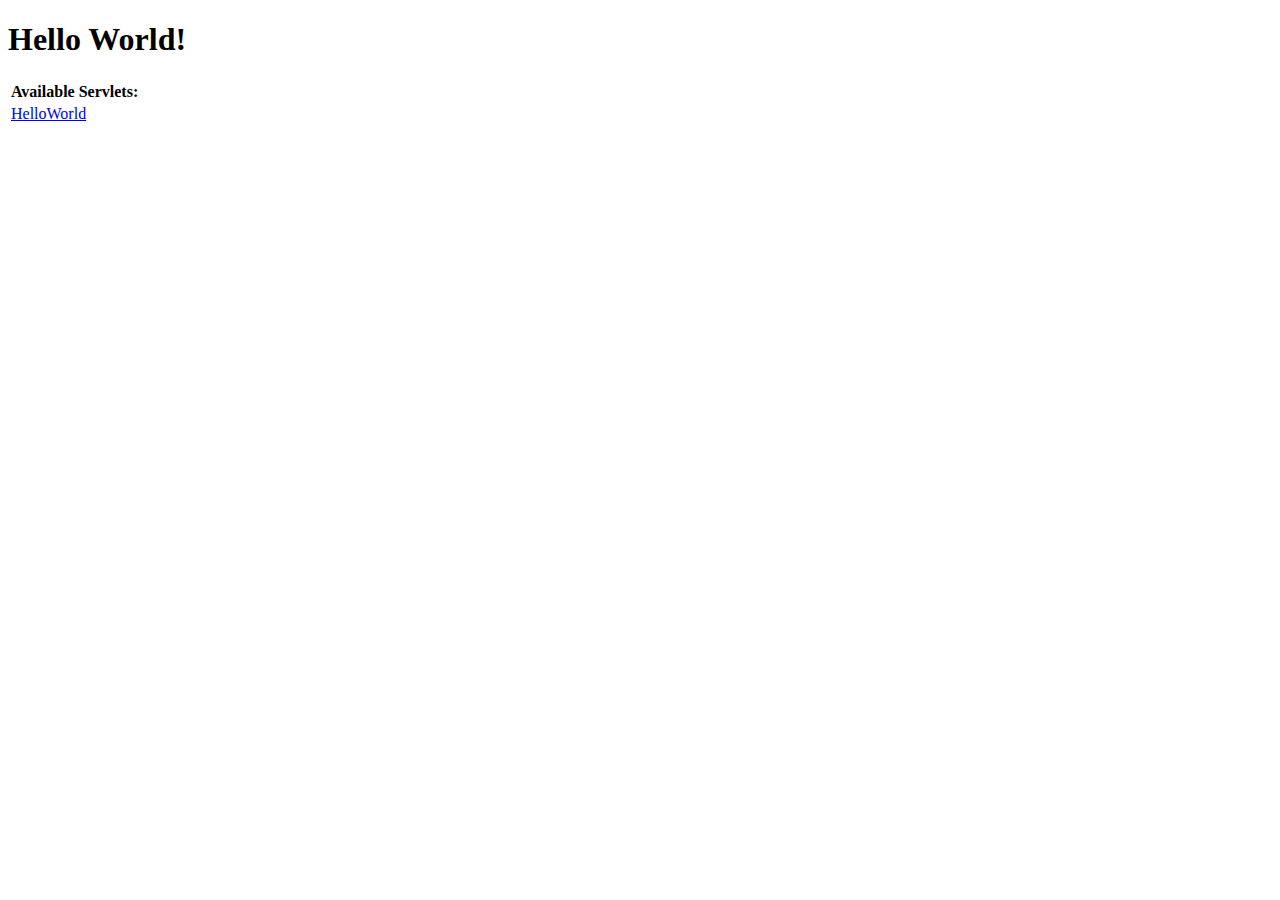
==== aiss-project-template/src/main/webapp/index.html @ 09671ca2 "0.0.1" ====
<!DOCTYPE html> 
<html>
  <head>
    <meta http-equiv="content-type" content="text/html; charset=UTF-8">
    <title>Hello World</title>
  </head>

  <body>
    <h1>Hello World!</h1>
	
    <table>
      <tr>
        <td colspan="2" style="font-weight:bold;">Available Servlets:</td>        
      </tr>
      <tr>
        <td><a href="helloworld">HelloWorld</a></td>
      </tr>
    </table>
  </body>
</html>
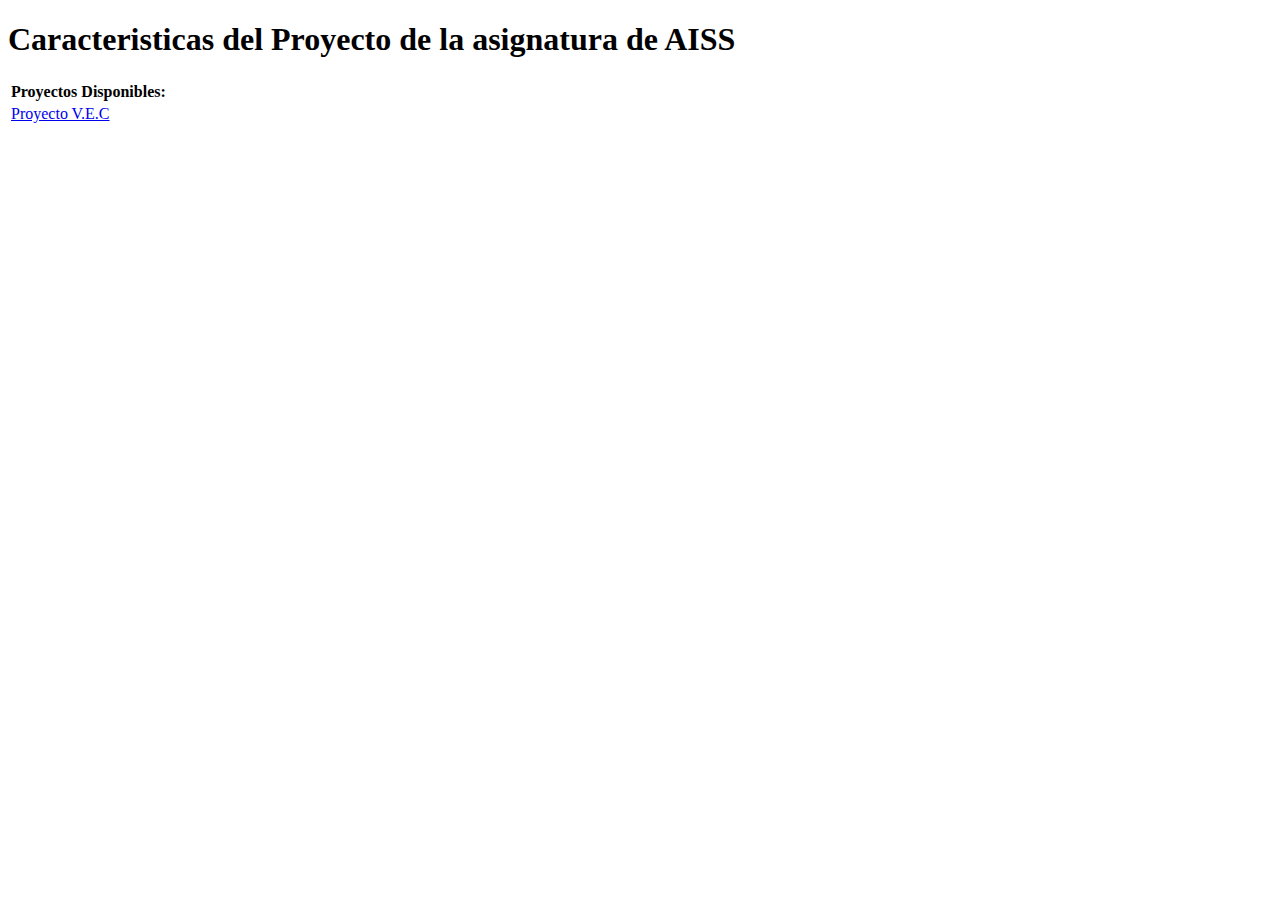
==== commit 5c0afe01: "0.0.1" ====
--- a/aiss-project-template/src/main/webapp/index.html
+++ b/aiss-project-template/src/main/webapp/index.html
@@ -2,18 +2,18 @@
 <html>
   <head>
     <meta http-equiv="content-type" content="text/html; charset=UTF-8">
-    <title>Hello World</title>
+    <title>Proyecto AISS</title>
   </head>
 
   <body>
-    <h1>Hello World!</h1>
+    <h1>Caracteristicas del Proyecto de la asignatura de AISS</h1>
 	
     <table>
       <tr>
-        <td colspan="2" style="font-weight:bold;">Available Servlets:</td>        
+        <td colspan="2" style="font-weight:bold;">Proyectos Disponibles:</td>        
       </tr>
       <tr>
-        <td><a href="helloworld">HelloWorld</a></td>
+        <td><a href="helloworld">Proyecto V.E.C</a></td>
       </tr>
     </table>
   </body>
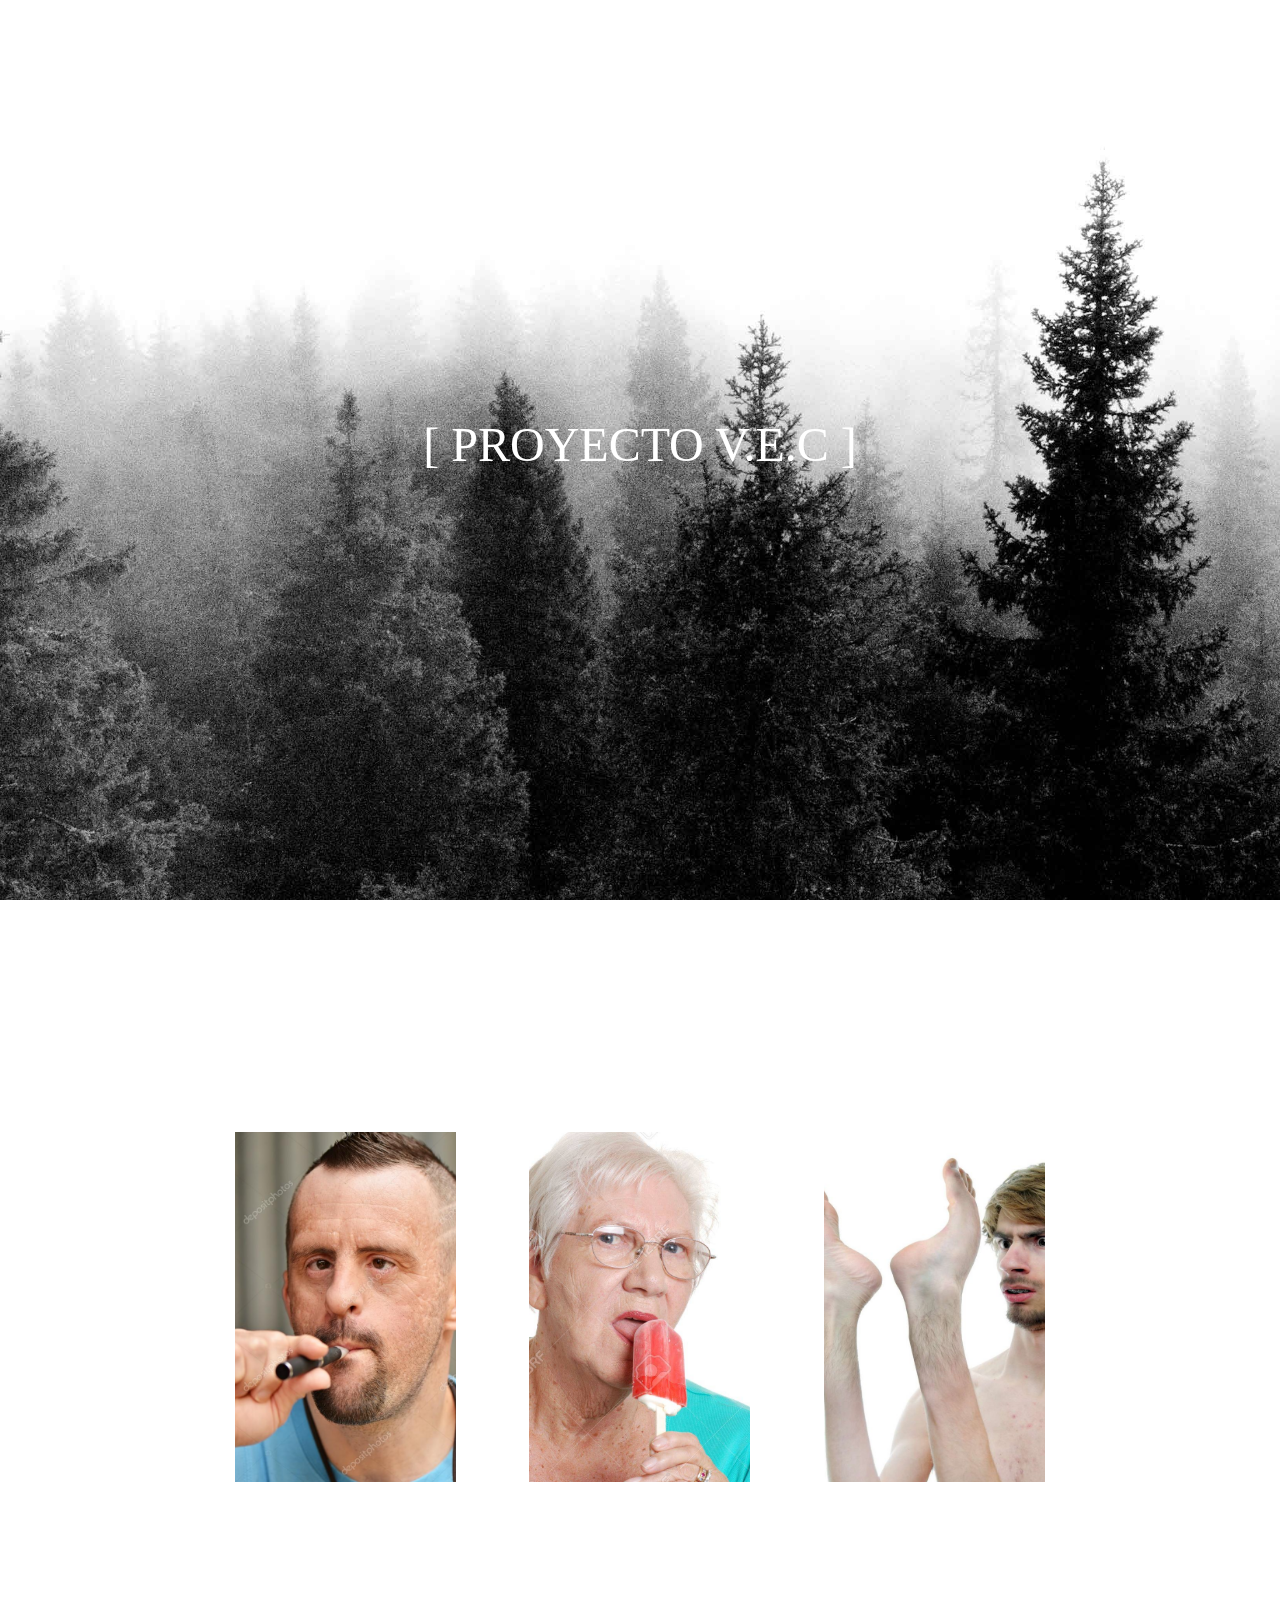
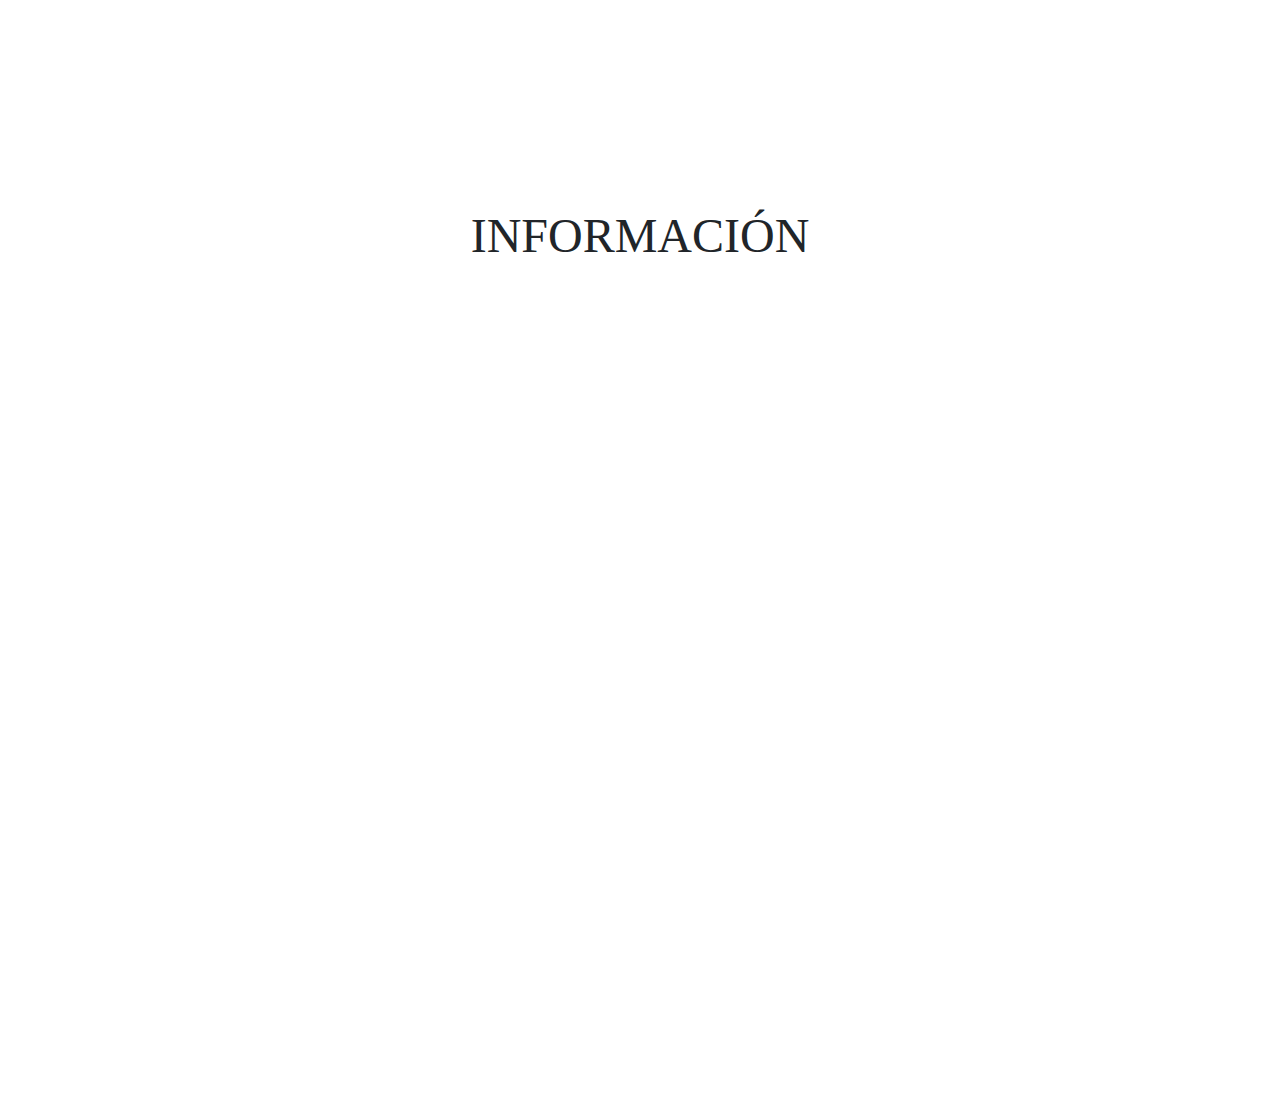
==== commit 7a1055dd: "0.0.1" ====
--- a/aiss-project-template/src/main/webapp/index.html
+++ b/aiss-project-template/src/main/webapp/index.html
@@ -1,20 +1,88 @@
 <!DOCTYPE html> 
 <html>
-  <head>
-    <meta http-equiv="content-type" content="text/html; charset=UTF-8">
-    <title>Proyecto AISS</title>
-  </head>
+	<head>
+		<meta http-equiv="content-type" content="text/html; charset=UTF-8">
+		<meta name="viewport" content="width=device-width, initial-scale=1.0">
+		<title>Proyecto AISS</title>
+		<link rel="stylesheet" type="text/css" href="style/main-style.css">
+		<link rel="stylesheet" href="https://maxcdn.bootstrapcdn.com/bootstrap/4.3.1/css/bootstrap.min.css">
+		<script src="https://ajax.googleapis.com/ajax/libs/jquery/3.3.1/jquery.min.js"></script>
+		<script src="https://cdnjs.cloudflare.com/ajax/libs/popper.js/1.14.7/umd/popper.min.js"></script>
+		<script src="https://maxcdn.bootstrapcdn.com/bootstrap/4.3.1/js/bootstrap.min.js"></script>
+	</head>
 
-  <body>
-    <h1>Caracteristicas del Proyecto de la asignatura de AISS</h1>
-	
-    <table>
-      <tr>
-        <td colspan="2" style="font-weight:bold;">Proyectos Disponibles:</td>        
-      </tr>
-      <tr>
-        <td><a href="helloworld">Proyecto V.E.C</a></td>
-      </tr>
-    </table>
-  </body>
+	<body>
+		<div class="image">
+			<div class="carousel-item active">
+				<div class="container title-section">
+					<div class="row title-cont">
+						<div class="col-md-12 mx-auto text-white ">
+							<p class="text-uppercase text-center my-1 title">[ proyecto v.e.c ]</p>
+						</div>
+					</div>
+				</div>
+			</div>						
+		</div>
+
+		<section class="m_s">
+			<div class="container">
+				<p class="text-uppercase text-center text-white py-5 title2">MIEMBROS</p>				
+
+				<div class="row">
+					<div class="col-md-10 col-md-offset-1 mx-auto px-5 my-5">
+						<div class="row ">
+
+							<div class="tarjeta col-lg-3 col-md-3 col-sm-4 col-xs-12 px-0" id="t1">
+								<div class="overlay-tarjeta text-center text-white">								
+									<div class="info-tarjeta">
+										<p>Carlos Pardos Pastor</p>					
+										<p>carparpas</p>
+										<p>carparpas@gmail.com</p>
+									</div>
+								</div>
+							</div>
+
+							<div class="tarjeta col-lg-3 col-md-3 col-sm-4 col-xs-12 px-0" id="t2">
+								<div class="overlay-tarjeta text-center text-white">								
+									<div class="info-tarjeta">
+										<p>Victor Muñoz Ramírez</p>					
+										<p>vicmunram</p>
+										<p>vicmunram@gmail.com</p>
+									</div>
+								</div>
+							</div>
+
+							<div class="tarjeta col-lg-3 col-md-3 col-sm-4 col-xs-12 px-0" id="t3">
+								<div class="overlay-tarjeta text-center text-white">							
+									<div class="info-tarjeta">
+										<p>Enrique Reina Gutiérrez</p>					
+										<p>enrreigut</p>
+										<p>enrreigut@gmail.com</p>
+									</div>
+								</div>
+							</div>
+
+						</div>
+					</div>
+
+					<div class="col-lg-4 col-md-4 col-sm-4 col-xs-4 mx-auto">
+						<p class="text-center text-white">Para más información, pasa el ratón por encima de las imágenes</p>
+					</div>
+				</div>
+			</div>
+		</section>
+
+		<section class="p_s">
+			<div class="container">
+				<p class="col-lg-4 col-md-4 col-sm-4 col-xs-4 mx-auto text-center text-black title2">INFORMACIÓN</p>
+
+				<div class="row">
+					
+				</div>
+				
+			</div>
+		</section>	
+
+		<!--<a href="helloworld">Proyecto V.E.C</a></td>-->	
+	</body>
 </html>
--- a/aiss-project-template/src/main/webapp/style/main-style.css
+++ b/aiss-project-template/src/main/webapp/style/main-style.css
@@ -0,0 +1,111 @@
+@import url('https://fonts.googleapis.com/css?family=Fugaz+One|Permanent+Marker|Staatliches|Berkshire+Swash|Abel');
+
+.image
+{
+	width: 100%;
+	height: 100vh;
+	background-image: url(../images/wp3.jpg);
+	background-size: cover;
+	background-position: center;
+	background-repeat: no-repeat;
+	background-attachment: fixed;
+	z-index: -10000;
+}
+
+.title-cont
+{
+	position: relative;
+	top: 45vh;	
+}
+.title
+{
+	font-weight: lighter;
+	font-family: 'Permanent Marker', cursive;
+	font-size: 3em;
+}
+
+.m_s
+{
+	width: 100%;
+	min-height: 100vh;
+	background-image: url(../images/wp2.jpg);
+	background-size: cover;
+	background-position: center;
+	background-repeat: no-repeat;
+	background-attachment: fixed;
+	z-index: -10000;
+}
+
+.title2
+{
+	font-weight: lighter;
+	font-family: 'Permanent Marker',cursive;
+	font-size: 3em;
+}
+
+.tarjeta
+{
+	position: relative;
+	margin: auto;
+	height: 350px;
+	background-repeat: no-repeat;
+	background-size: 135%;
+	background-position: center center;
+	overflow: hidden;
+	-webkit-transition: background-size 0.4s;
+}
+
+.tarjeta:hover
+{
+	cursor: pointer;
+	background-size: 150%;
+}
+
+.tarjeta:hover .overlay-tarjeta
+{
+	opacity: 0.9;
+}
+
+.overlay-tarjeta
+{
+	opacity: 0;
+	width: 100%;
+	height: 100%;
+	background-color:#000000;
+	left: 250px;
+	-webkit-transition:opacity 0.4s;
+}
+
+.info-tarjeta
+{
+	position: relative;
+	top: 35%;
+	width: 100%;
+	height: 100%;
+}
+
+#t1
+{
+	background-image: url(../images/perfil4.jpg);
+}
+
+#t2
+{
+	background-image: url(../images/perfil2.jpg);
+}
+
+#t3
+{
+	background-image: url(../images/perfil3.jpg);
+}
+
+.p_s
+{
+	width: 100%;
+	min-height: 100vh;
+	background-image: url(../images/wp9.jpg);
+	background-size: cover;
+	background-repeat: no-repeat;
+	background-attachment: fixed;
+	z-index: -10000;
+}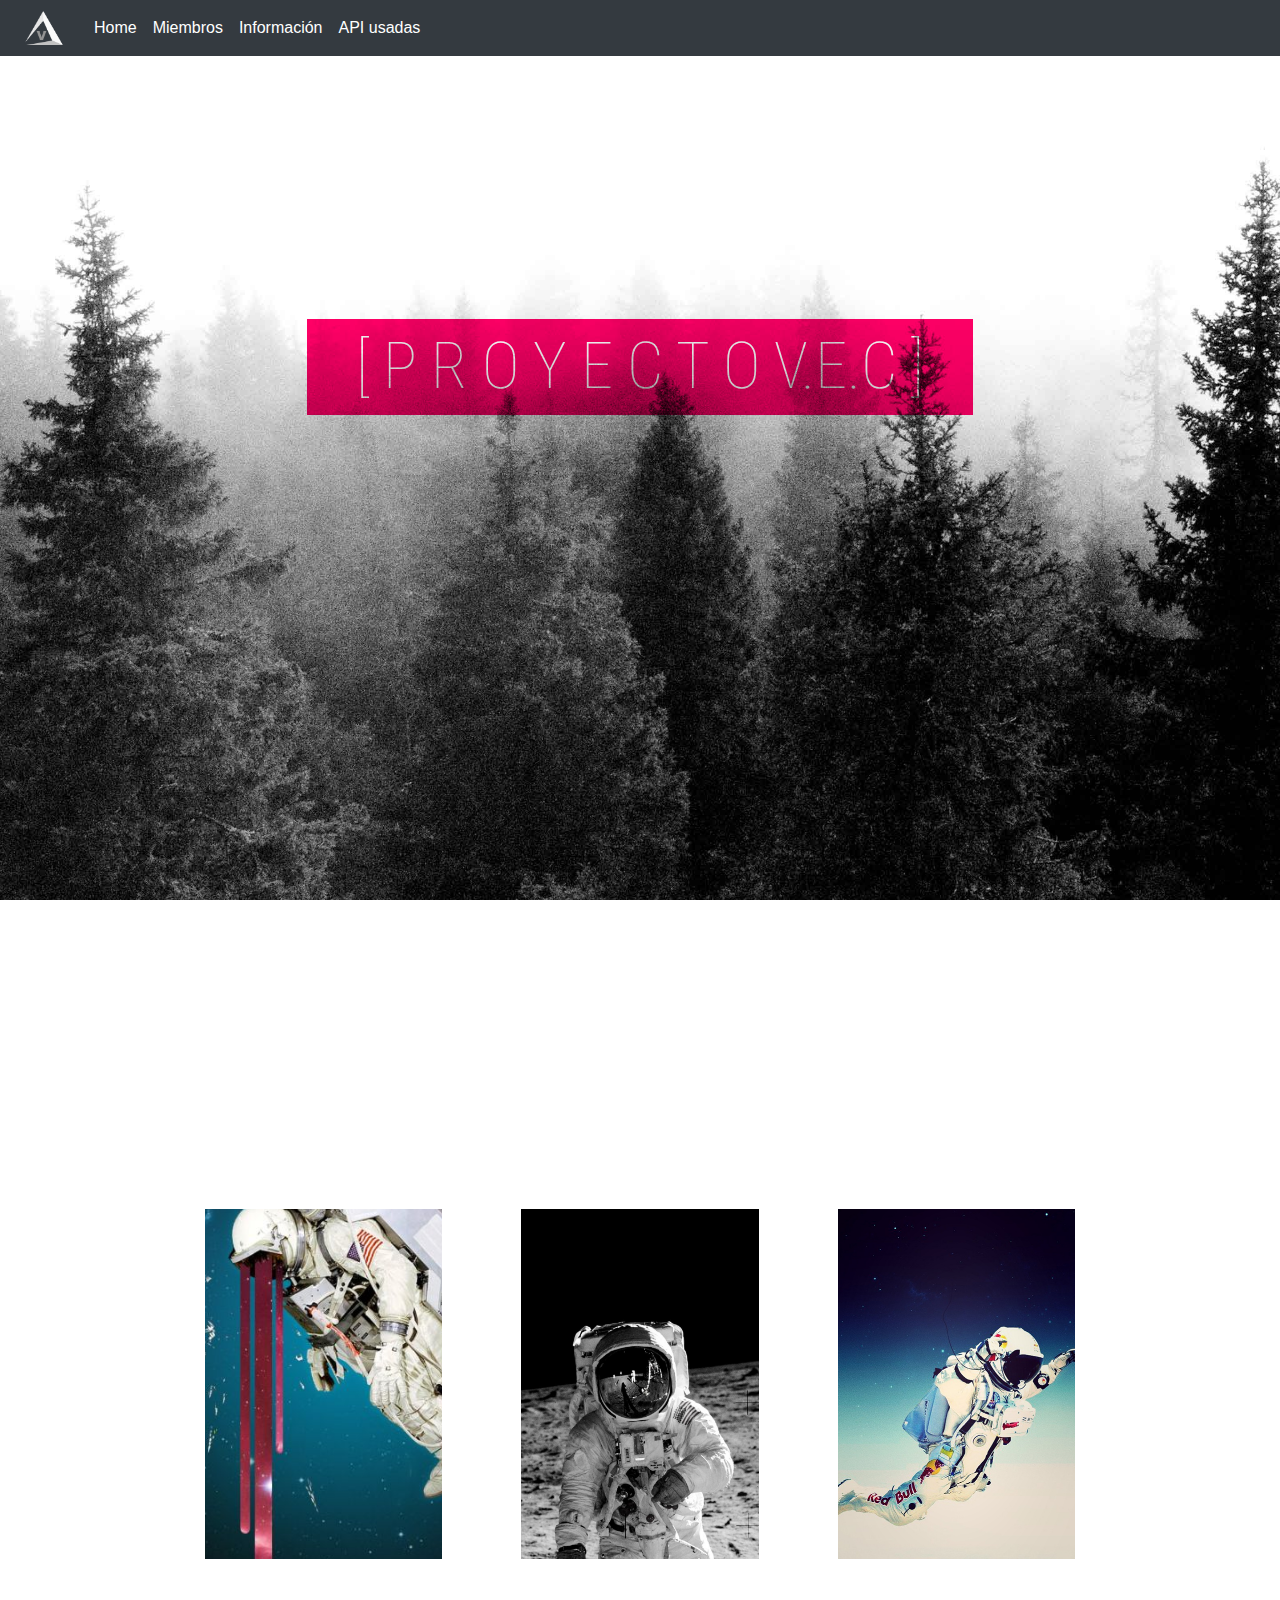
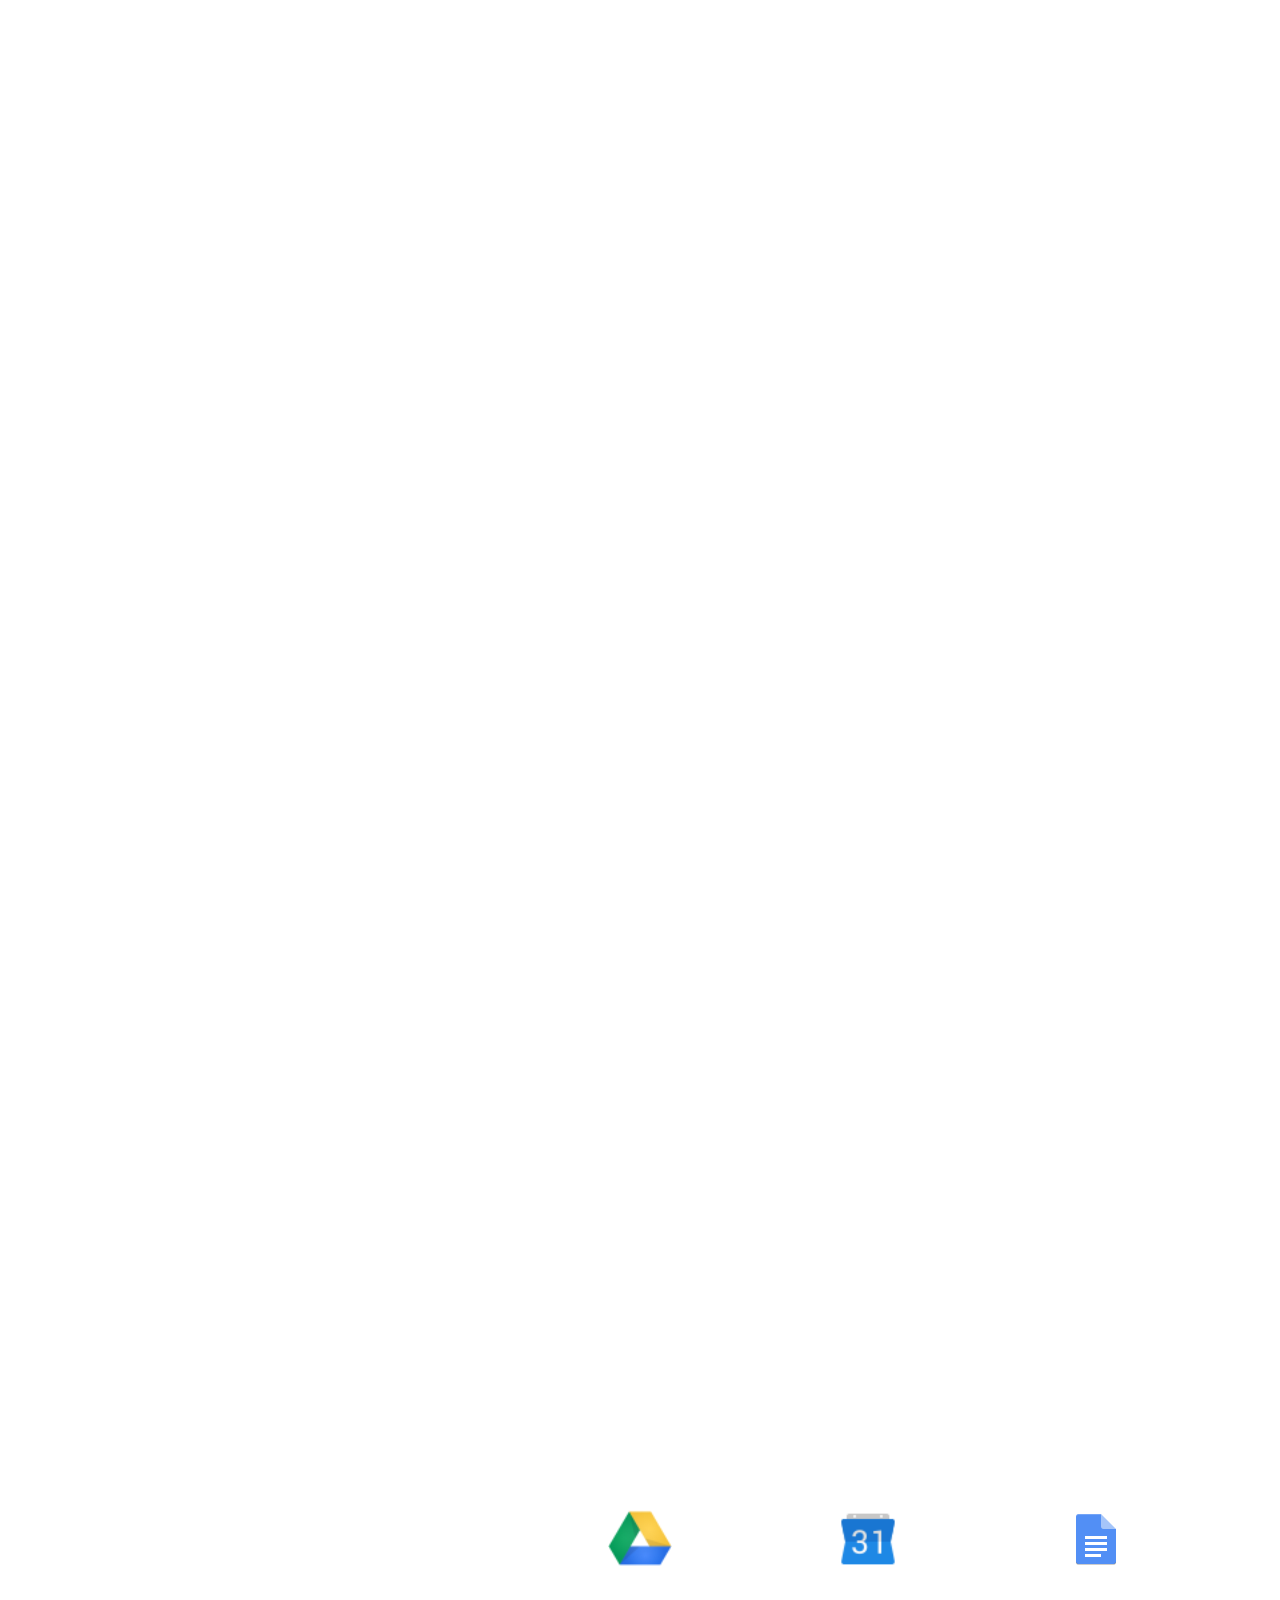
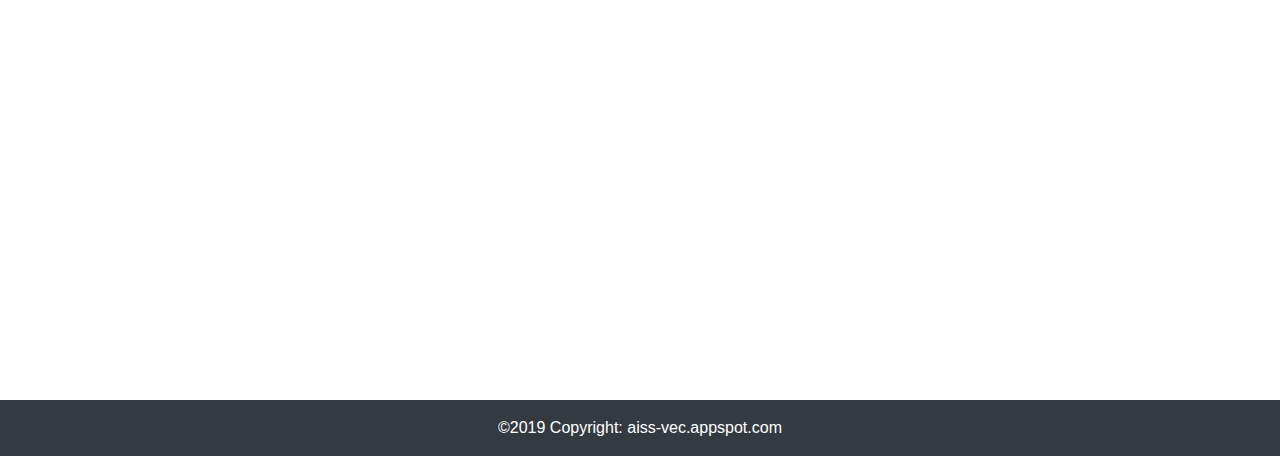
==== commit 8f72fbc6: "0.0.1" ====
--- a/aiss-project-template/src/main/webapp/index.html
+++ b/aiss-project-template/src/main/webapp/index.html
@@ -1,88 +1,180 @@
-<!DOCTYPE html> 
-<html>
-	<head>
-		<meta http-equiv="content-type" content="text/html; charset=UTF-8">
-		<meta name="viewport" content="width=device-width, initial-scale=1.0">
-		<title>Proyecto AISS</title>
-		<link rel="stylesheet" type="text/css" href="style/main-style.css">
-		<link rel="stylesheet" href="https://maxcdn.bootstrapcdn.com/bootstrap/4.3.1/css/bootstrap.min.css">
-		<script src="https://ajax.googleapis.com/ajax/libs/jquery/3.3.1/jquery.min.js"></script>
-		<script src="https://cdnjs.cloudflare.com/ajax/libs/popper.js/1.14.7/umd/popper.min.js"></script>
-		<script src="https://maxcdn.bootstrapcdn.com/bootstrap/4.3.1/js/bootstrap.min.js"></script>
-	</head>
-
-	<body>
-		<div class="image">
-			<div class="carousel-item active">
-				<div class="container title-section">
-					<div class="row title-cont">
-						<div class="col-md-12 mx-auto text-white ">
-							<p class="text-uppercase text-center my-1 title">[ proyecto v.e.c ]</p>
-						</div>
-					</div>
-				</div>
-			</div>						
-		</div>
-
-		<section class="m_s">
-			<div class="container">
-				<p class="text-uppercase text-center text-white py-5 title2">MIEMBROS</p>				
-
-				<div class="row">
-					<div class="col-md-10 col-md-offset-1 mx-auto px-5 my-5">
-						<div class="row ">
-
-							<div class="tarjeta col-lg-3 col-md-3 col-sm-4 col-xs-12 px-0" id="t1">
-								<div class="overlay-tarjeta text-center text-white">								
-									<div class="info-tarjeta">
-										<p>Carlos Pardos Pastor</p>					
-										<p>carparpas</p>
-										<p>carparpas@gmail.com</p>
-									</div>
-								</div>
-							</div>
-
-							<div class="tarjeta col-lg-3 col-md-3 col-sm-4 col-xs-12 px-0" id="t2">
-								<div class="overlay-tarjeta text-center text-white">								
-									<div class="info-tarjeta">
-										<p>Victor Muñoz Ramírez</p>					
-										<p>vicmunram</p>
-										<p>vicmunram@gmail.com</p>
-									</div>
-								</div>
-							</div>
-
-							<div class="tarjeta col-lg-3 col-md-3 col-sm-4 col-xs-12 px-0" id="t3">
-								<div class="overlay-tarjeta text-center text-white">							
-									<div class="info-tarjeta">
-										<p>Enrique Reina Gutiérrez</p>					
-										<p>enrreigut</p>
-										<p>enrreigut@gmail.com</p>
-									</div>
-								</div>
-							</div>
-
-						</div>
-					</div>
-
-					<div class="col-lg-4 col-md-4 col-sm-4 col-xs-4 mx-auto">
-						<p class="text-center text-white">Para más información, pasa el ratón por encima de las imágenes</p>
-					</div>
-				</div>
-			</div>
-		</section>
-
-		<section class="p_s">
-			<div class="container">
-				<p class="col-lg-4 col-md-4 col-sm-4 col-xs-4 mx-auto text-center text-black title2">INFORMACIÓN</p>
-
-				<div class="row">
-					
-				</div>
-				
-			</div>
-		</section>	
-
-		<!--<a href="helloworld">Proyecto V.E.C</a></td>-->	
-	</body>
-</html>
+<html>
+	<head>
+		<meta http-equiv="content-type" content="text/html; charset=UTF-8">
+		<meta name="viewport" content="width=device-width, initial-scale=1, minimum-scale=1, maximum-scale=1" />
+		<title>Proyecto AISS</title>
+		<link rel="stylesheet" type="text/css" href="style/main-style.css">
+		<link rel="stylesheet" href="https://maxcdn.bootstrapcdn.com/bootstrap/4.3.1/css/bootstrap.min.css">
+		<script  src="//code.jquery.com/jquery-3.3.1.js"></script>
+		<script src="https://cdnjs.cloudflare.com/ajax/libs/popper.js/1.14.7/umd/popper.min.js"></script>
+		<script src="https://maxcdn.bootstrapcdn.com/bootstrap/4.3.1/js/bootstrap.min.js"></script>
+	</head>
+
+	<nav class="navbar fixed-top navbar-expand-lg navbar-dark bg-dark">
+	  <a href="#" class="navbar-left" style=" width:70px;"><img src="images/logo.png" width="80%"></a>
+	  <button class="navbar-toggler" type="button" data-toggle="collapse" data-target="#navbarSupportedContent" aria-controls="navbarSupportedContent" aria-expanded="false" aria-label="Toggle navigation">
+	    <span class="navbar-toggler-icon"></span>
+	  </button>
+
+	  <div class="collapse navbar-collapse " id="navbarSupportedContent">
+	    <ul class="navbar-nav mr-auto">
+	      <li class="nav-item">
+	        <a class="nav-link text-white" href="#move">Home<span class="sr-only">(current)</span></a>
+	      </li>
+	      <li class="nav-item">
+	        <a class="nav-link text-white" href="#move2">Miembros</a>
+	      </li>
+	      <li class="nav-item">
+	        <a class="nav-link text-white" href="#move3">Información</a>
+	      </li>
+	      <li class="nav-item">
+	        <a class="nav-link text-white" href="#move4">API usadas</a>
+	      </li>	   
+	  </div>
+	</nav>
+
+	<body>
+		<div class="image" id="move">
+			<div class="carousel-item active">
+				<div class="container title-section">
+					<div class="row title-cont">
+						<div class="col-md-12 mx-auto">
+							<p class="mx-auto text-uppercase text-center my-1 title" id="moveT">[ p r o y e c t o v.e.c ]</p>
+						</div>
+					</div>
+				</div>
+			</div>						
+		</div>
+
+		<section class="m_s text-white" id="move2">
+			<div class="container centrar py-5">
+				<p class="text-uppercase text-center py-3 title2 h1">MIEMBROS</p>				
+				<p class="text-center py-3">Estudiantes de Ingeniería Infórmatica: Ingeniería del Software</p>
+				<p class="text-center">Grupo 4</p>
+				<div class="row">
+					<div class="col-md-10 col-md-offset-1 mx-auto py-2 my-2" id="moveT2">
+						<div class="row ">
+
+							<div class="tarjeta col-lg-3 col-md-3 col-sm-4 col-xs-12 px-0" id="t1">
+								<div class="overlay-tarjeta text-center text-white">								
+									<div class="info-tarjeta">
+										<p>Carlos Pardos Pastor</p>					
+										<p>carparpas</p>
+										<p>carlosk1llj0yp@gmail.com</p>
+									</div>
+								</div>
+							</div>
+
+							<div class="tarjeta col-lg-3 col-md-3 col-sm-4 col-xs-12 px-0" id="t2">
+								<div class="overlay-tarjeta text-center text-white">								
+									<div class="info-tarjeta">
+										<p>Victor Muñoz Ramírez</p>					
+										<p>vicmunram</p>
+										<p>munozrzvictor@gmail.com</p>
+									</div>
+								</div>
+							</div>
+
+							<div class="tarjeta col-lg-3 col-md-3 col-sm-4 col-xs-12 px-0" id="t3">
+								<div class="overlay-tarjeta text-center text-white">							
+									<div class="info-tarjeta">
+										<p>Enrique Reina Gutiérrez</p>					
+										<p>enrreigut</p>
+										<p>enri.r99@gmail.com</p>
+									</div>
+								</div>
+							</div>
+
+						</div>
+					</div>
+
+					<div class="col-lg-4 col-md-4 col-sm-4 col-xs-4 mx-auto py-5">
+						<p class="text-center">Para más información, pasa el ratón por encima de las imágenes</p>
+					</div>
+				</div>
+			</div>
+		</section>
+
+		<section class="p_s text-white py-5" id="move3">
+			<div class="container centrar">
+				<p class="col-lg-4 col-md-4 col-sm-4 col-xs-4 mx-auto text-center title2 h1">INFORMACIÓN</p>
+
+				<div class="row pd-3">
+					<p class="h3 text-center mx-auto my-2">¿De qué va nuestro proyecto?</p>	
+				</div>
+
+				<div class="row py-5 info-project">
+					<div class="col-lg-8 col-md-8 col-sm-4 col-xs-4 mx-auto text-justify">
+						<p>
+							La gestión de proyectos y versiones es sin duda alguna una faceta clave en cualquier proceso de desarrollo de un proyecto.
+						</p>
+						<p>
+							Nosotros, pese a nuestra poca experiencia y a la dificultdad que supone vivir lejos unos de otros, nos hemos visto obligados a realizar esta tarea de manera remota, usando diferentes tipos de aplicaciones tanto de comunicación como de control de versiones.
+						</p>
+						<p>
+							Esto nos hizo darnos cuenta de que no existía ninguna herramienta que aunara ambas facetas mencionadas, las cuales consideramos las más importantes a fin de realizar un proyecto con éxito.
+						</p>
+						<p>
+							Por tanto, queremos desarrollar una aplicación que facilite esta actividad. Para ello integraríamos varias APIs que nos ofrecieran la posibilidad de crear proyectos pudiendo establecer fechas y añadir eventos, compartir documentos y código y mantener una comunicación verbal constante.
+						</p>
+					</div>
+				</div>
+				
+			</div>
+		</section>
+
+		<section class="a_s text-white py-5" id="move4">
+			<div class="container">
+				<div class="row">
+					<div class="col-lg-4 col-md-4 col-sm-4 col-xs-4 mx-auto py-5">
+						<p class="text-uppercase text-center py-3 title2 h1">APIS USADAS</p>
+					</div>
+				</div>
+
+				<div class="col-lg-8 col-md-8 col-sm-8 col-xs-8 mx-auto">
+					<p class="text-center">Haz click en los nombres para ser redireccionado a la documentación.</p>
+				</div>
+
+				<div class="row">					
+					<div class="col-lg-12 mx-auto">	
+						<div class="row text-center a_c">
+							<div class="col">
+								<img class="api img-fluid" src="images/GitHub-Mark-Light-64px.png" width="64px">
+								<br>
+								<a href="https://developer.github.com/v3/">GitHUB</a>
+							</div>
+							<div class="col">
+								<img class="img-fluid api" src="images/discord.svg" width="64px">
+								<br>
+								<a href="https://discordapp.com/developers/docs/intro">Discord</a>
+							</div>
+							<div class="col">
+								<img class="api img-fluid" src="images/gdrive5.png" width="64px">
+								<br>
+								<a href="https://developers.google.com/drive/api/v3/about-sdk?hl=es-419">Google Drive</a>
+							</div>
+							<div class="col">
+								<img class="api img-fluid" src="images/icons8-google-calendar-48.png" width="64px">
+								<br>
+								<a href="https://developers.google.com/calendar/v3/reference/">Google Calendar</a>
+							</div>
+							<div class="col">
+								<img class="api img-fluid" src="images/gdoc.png" width="64px">
+								<br>
+								<a href="https://developers.google.com/docs/api/reference/rest/">Google DOCS</a>
+							</div>
+						</div>	
+					</div>
+				</div>
+			</div>
+		</section>	
+
+		<footer class="page-footer font-small bg-dark">
+			<div class="footer-copyright text-center py-3 text-white">©2019 Copyright:
+		    	<a href="https://aiss-vec.appspot.com">aiss-vec.appspot.com</a>
+		  	</div>
+		</footer>
+	
+		<!--<a href="helloworld">Proyecto V.E.C</a></td>-->	
+	</body>
+</html>--- a/aiss-project-template/src/main/webapp/style/main-style.css
+++ b/aiss-project-template/src/main/webapp/style/main-style.css
@@ -1,45 +1,57 @@
-@import url('https://fonts.googleapis.com/css?family=Fugaz+One|Permanent+Marker|Staatliches|Berkshire+Swash|Abel');
+@import url('https://fonts.googleapis.com/css?family=Fugaz+One|Permanent+Marker|Staatliches|Berkshire+Swash|Abel|Roboto+Condensed|BenchNine');
 
+html
+{
+	scroll-behavior: smooth;
+}
 .image
 {
 	width: 100%;
-	height: 100vh;
+	min-height: 100vh;
 	background-image: url(../images/wp3.jpg);
 	background-size: cover;
-	background-position: center;
+	background-attachment: fixed;
+	overflow: hidden;
 	background-repeat: no-repeat;
-	background-attachment: fixed;
 	z-index: -10000;
 }
 
 .title-cont
 {
 	position: relative;
-	top: 45vh;	
+	top: 35vh;	
 }
 .title
 {
+	width: 60%;
+	color: white;
+	background-color: #f06;
+	mix-blend-mode: multiply;
 	font-weight: lighter;
-	font-family: 'Permanent Marker', cursive;
-	font-size: 3em;
+	font-family: 'Roboto Condensed', cursive;
+	font-size: 4em;
 }
 
+.centrar
+{
+	position: relative;
+	top:5vh;
+}
 .m_s
 {
 	width: 100%;
 	min-height: 100vh;
 	background-image: url(../images/wp2.jpg);
 	background-size: cover;
-	background-position: center;
+	background-attachment: fixed;
+	overflow: hidden;
 	background-repeat: no-repeat;
-	background-attachment: fixed;
 	z-index: -10000;
 }
 
 .title2
 {
-	font-weight: lighter;
-	font-family: 'Permanent Marker',cursive;
+	font-weight: lighter;	
 	font-size: 3em;
 }
 
@@ -50,7 +62,7 @@
 	height: 350px;
 	background-repeat: no-repeat;
 	background-size: 135%;
-	background-position: center center;
+	background-position: center;
 	overflow: hidden;
 	-webkit-transition: background-size 0.4s;
 }
@@ -86,26 +98,60 @@
 
 #t1
 {
-	background-image: url(../images/perfil4.jpg);
+	background-image: url(../images/perfil5.jpg);
 }
 
 #t2
 {
-	background-image: url(../images/perfil2.jpg);
+	background-image: url(../images/perfil6.jpg);
 }
 
 #t3
 {
-	background-image: url(../images/perfil3.jpg);
+	background-image: url(../images/perfil7.jpg);
 }
 
 .p_s
 {
 	width: 100%;
 	min-height: 100vh;
-	background-image: url(../images/wp9.jpg);
+	background-image: url(../images/wp7.jpg);
+	background-size:cover;
+	background-repeat: no-repeat;
+	background-attachment: fixed;
+	z-index: -10000;
+}
+
+.info-project
+{
+	height: 50vh;
+	overflow-y: scroll;
+	overflow-x: hidden;
+}
+
+.a_s
+{
+	width: 100%;
+	min-height: 100vh;
+	background-image: url(../images/wp8.jpg);
 	background-size: cover;
 	background-repeat: no-repeat;
 	background-attachment: fixed;
 	z-index: -10000;
+
+}
+.a_c
+{
+	position: relative;
+	top: 15vh;
+}
+
+.api:hover
+{
+	cursor: pointer;
+}
+
+a
+{
+	color: white !important;
 }